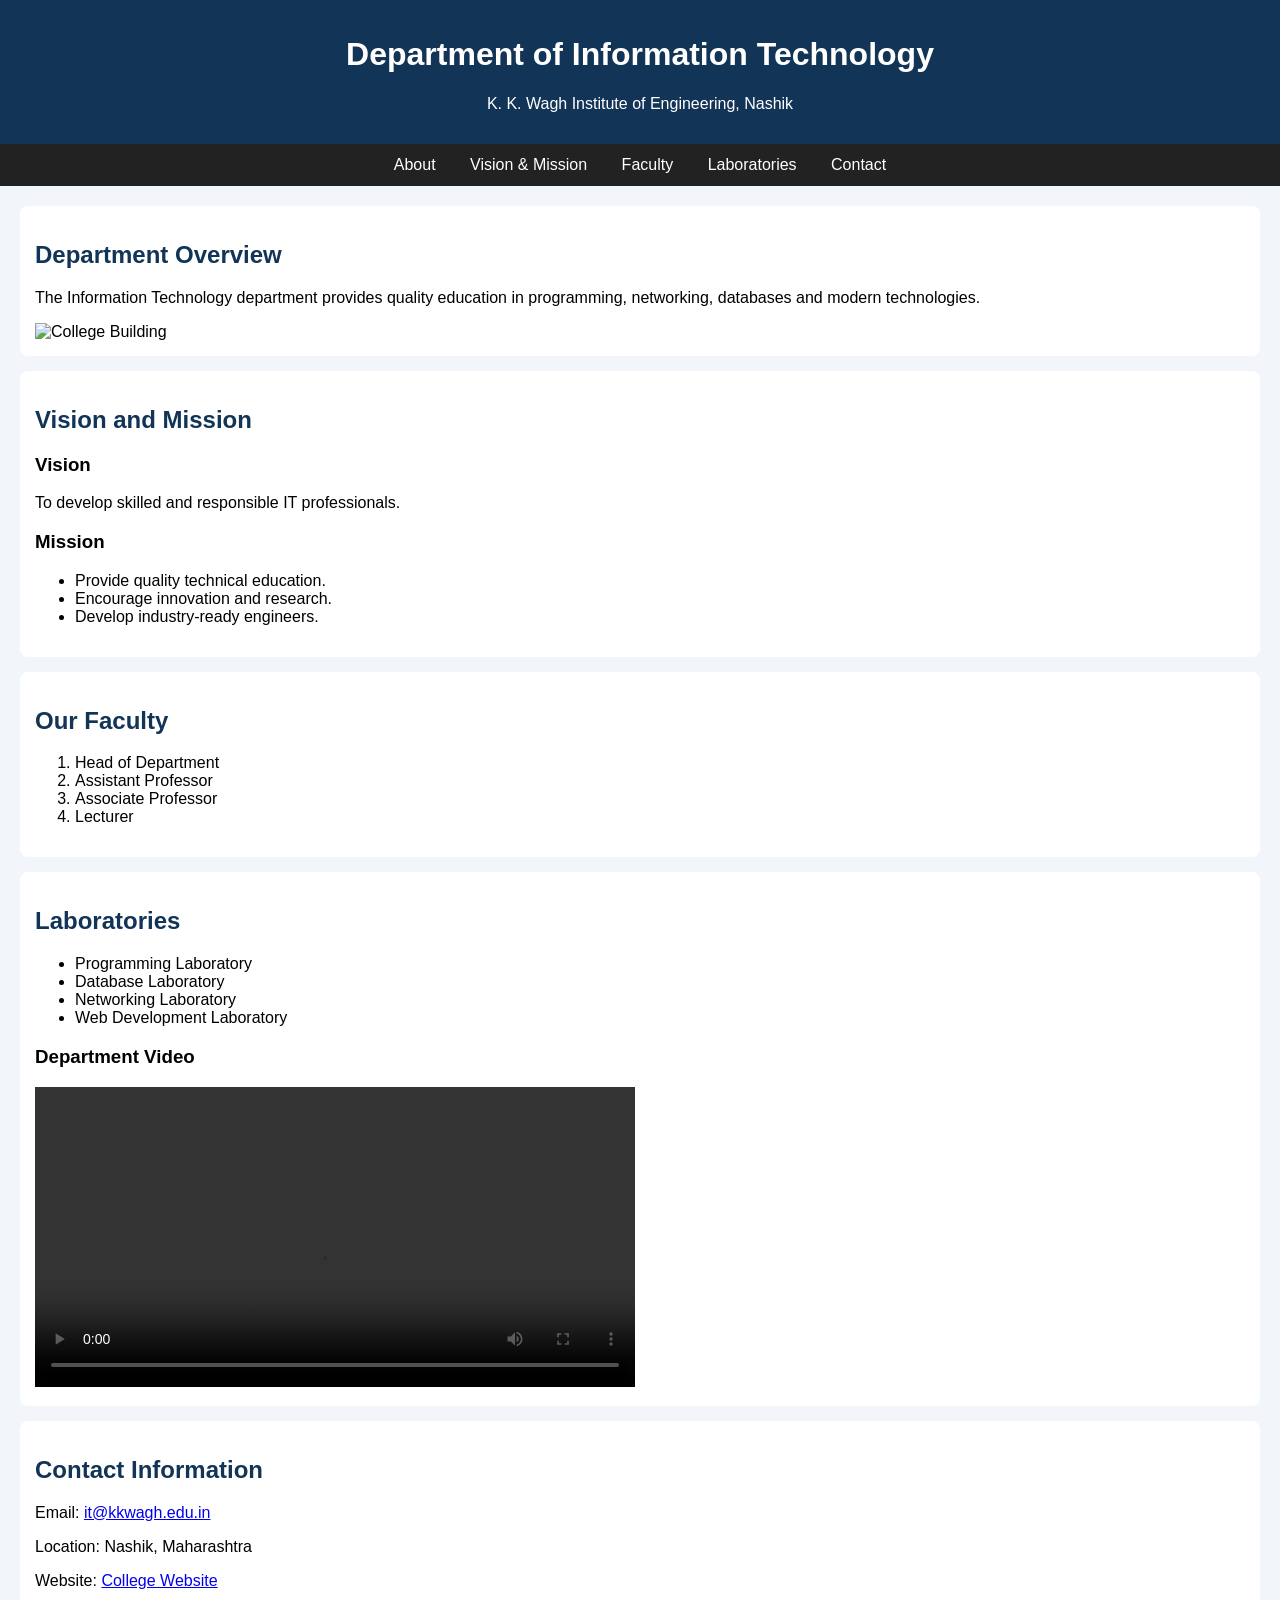
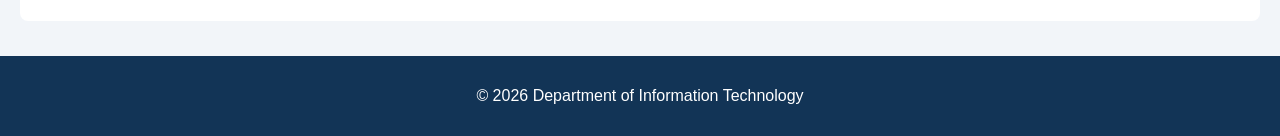
==== index.html @ 971cabb2 "Rename pract_01/index.html to index.html" ====
<!DOCTYPE html>
<html lang="en">

<head>
    <meta charset="UTF-8">
    <meta name="viewport" content="width=device-width, initial-scale=1.0">
    <title>IT Department - KKWIEER</title>

    <style>
        body {
            font-family: Arial, sans-serif;
            margin: 0;
            background-color: #f2f5f9;
        }

        header {
            background-color: #123456;
            color: white;
            text-align: center;
            padding: 15px;
        }

        nav {
            background-color: #222;
            padding: 12px;
            text-align: center;
        }

        nav a {
            color: white;
            text-decoration: none;
            margin: 15px;
        }

        main {
            padding: 20px;
        }

        section {
            background: white;
            padding: 15px;
            margin-bottom: 15px;
            border-radius: 8px;
        }

        h2 {
            color: #123456;
        }

        footer {
            background: #123456;
            color: white;
            text-align: center;
            padding: 15px;
        }
    </style>
</head>

<body>

    <header>
        <h1>Department of Information Technology</h1>
        <p>K. K. Wagh Institute of Engineering, Nashik</p>
    </header>

    <nav>
        <a href="#about">About</a>
        <a href="#vision">Vision & Mission</a>
        <a href="#faculty">Faculty</a>
        <a href="#labs">Laboratories</a>
        <a href="#contact">Contact</a>
    </nav>

    <main>

        <section id="about">
            <h2>Department Overview</h2>
            <p>
                The Information Technology department provides quality
                education in programming, networking, databases and
                modern technologies.
            </p>
            <img src="college.jpg" alt="College Building" width="300">
        </section>

        <section id="vision">
            <h2>Vision and Mission</h2>
            <h3>Vision</h3>
            <p>To develop skilled and responsible IT professionals.</p>

            <h3>Mission</h3>
            <ul>
                <li>Provide quality technical education.</li>
                <li>Encourage innovation and research.</li>
                <li>Develop industry-ready engineers.</li>
            </ul>
        </section>

        <section id="faculty">
            <h2>Our Faculty</h2>
            <ol>
                <li>Head of Department</li>
                <li>Assistant Professor</li>
                <li>Associate Professor</li>
                <li>Lecturer</li>
            </ol>
        </section>

        <section id="labs">
            <h2>Laboratories</h2>
            <ul>
                <li>Programming Laboratory</li>
                <li>Database Laboratory</li>
                <li>Networking Laboratory</li>
                <li>Web Development Laboratory</li>
            </ul>

            <h3>Department Video</h3>
            <video width="600" controls>
                <source src="department.mp4" type="video/mp4">
                Your browser does not support video.
            </video>
        </section>

        <section id="contact">
            <h2>Contact Information</h2>
            <p>Email: <a href="mailto:it@kkwagh.edu.in">
                    it@kkwagh.edu.in</a></p>
            <p>Location: Nashik, Maharashtra</p>
            <p>
                Website:
                <a href="https://www.kkwagh.edu.in" target="_blank">
                    College Website
                </a>
            </p>
        </section>

    </main>

    <footer>
        <p>&copy; 2026 Department of Information Technology</p>
    </footer>

</body>

</html>
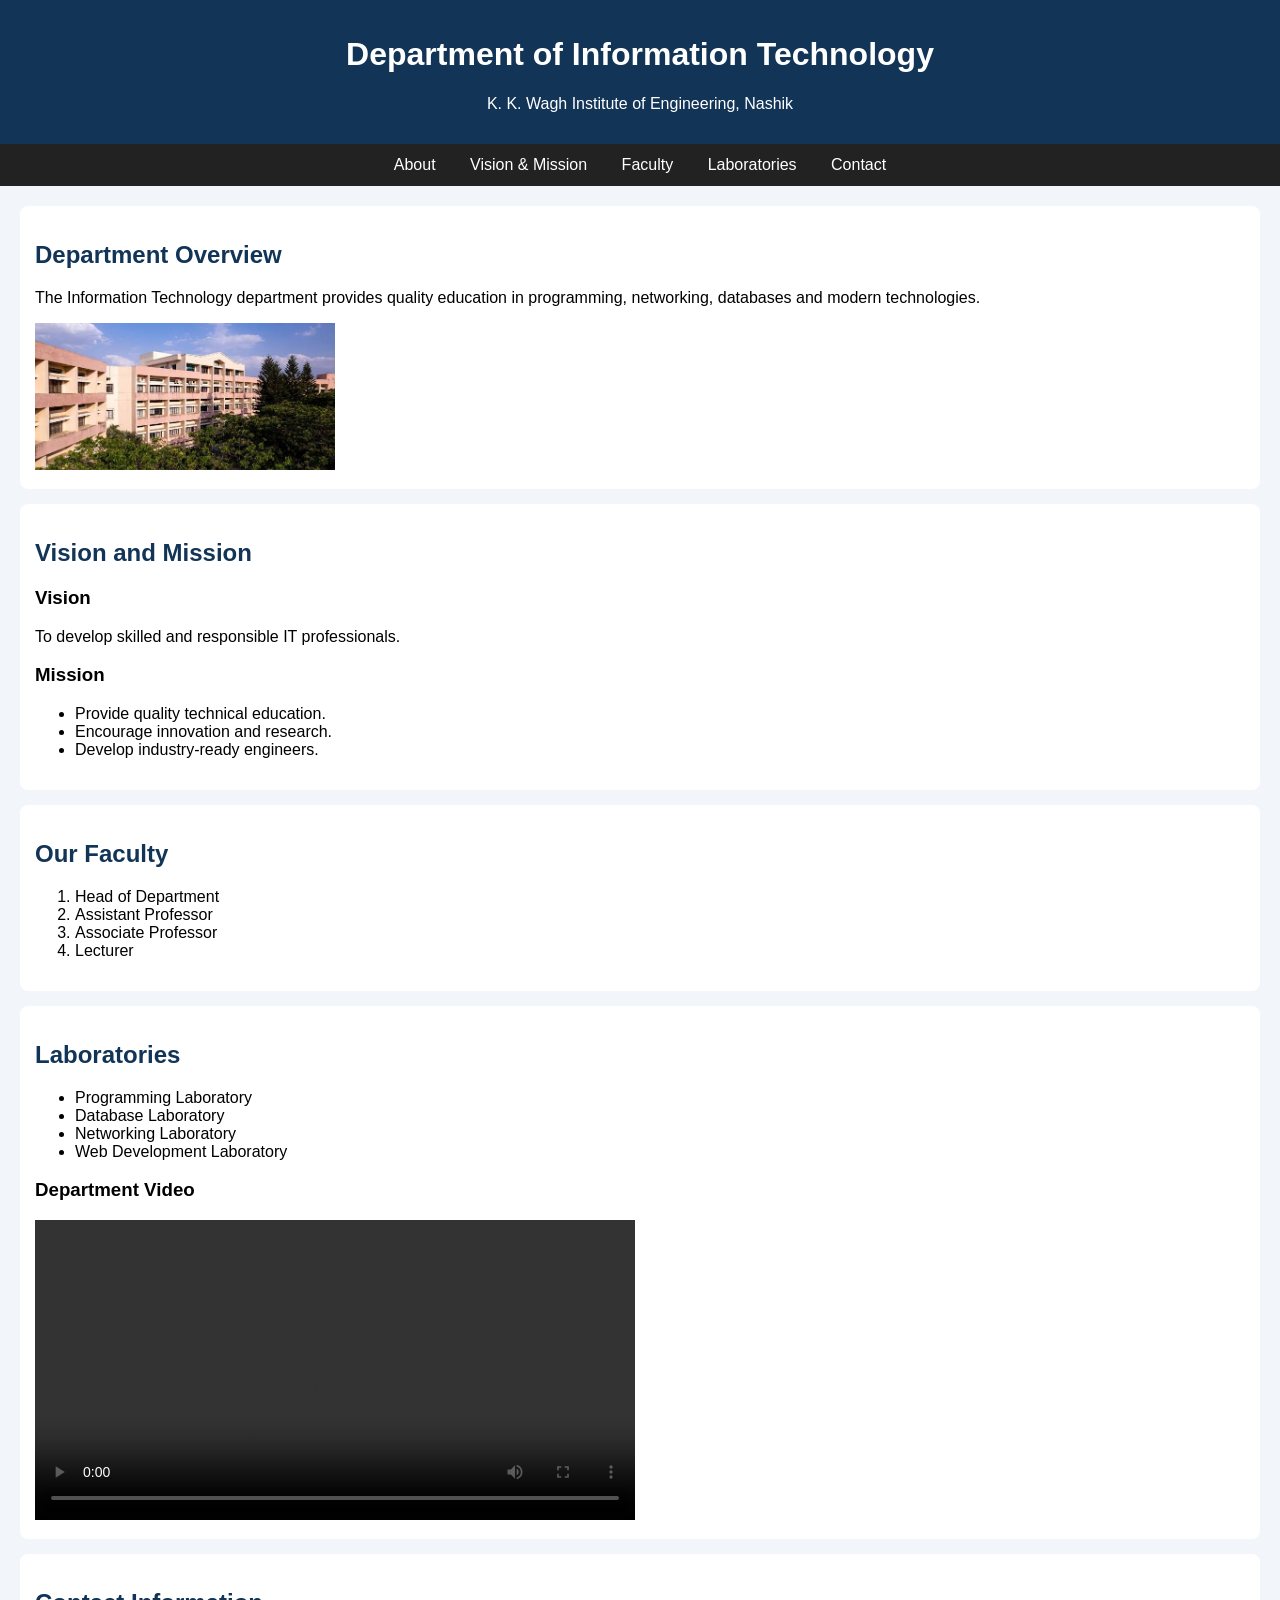
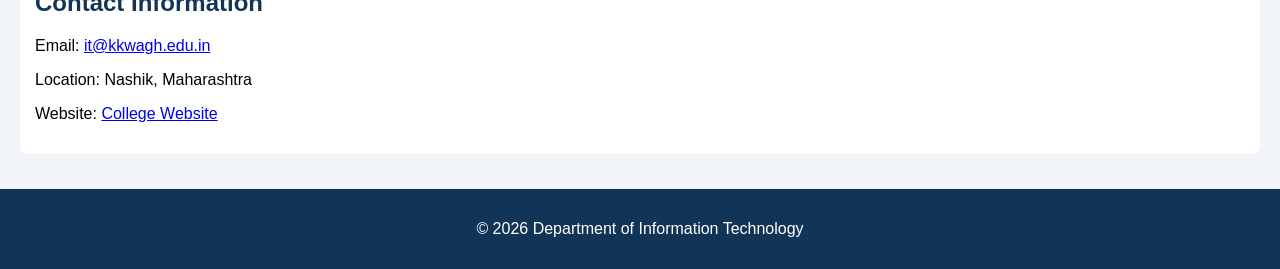
==== commit d4c29c02: "Update index.html" ====
--- a/index.html
+++ b/index.html
@@ -1,4 +1,5 @@
 <!DOCTYPE html>
+
 <html lang="en">
 
 <head>
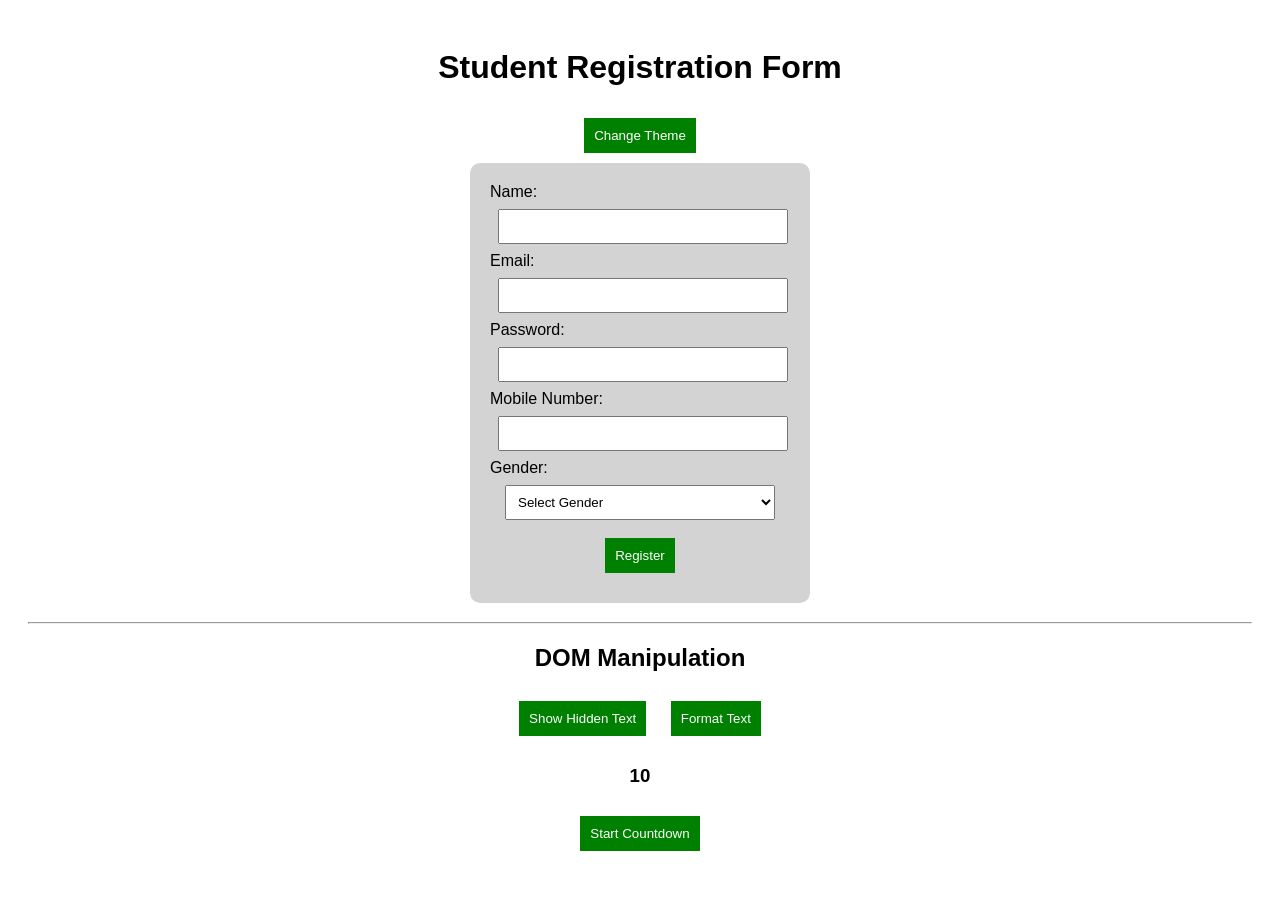
==== commit 8d0643ec: "Add files via upload" ====
--- a/index.html
+++ b/index.html
@@ -1,147 +1,65 @@
-<!DOCTYPE html>
-
-<html lang="en">
-
-<head>
-    <meta charset="UTF-8">
-    <meta name="viewport" content="width=device-width, initial-scale=1.0">
-    <title>IT Department - KKWIEER</title>
-
-    <style>
-        body {
-            font-family: Arial, sans-serif;
-            margin: 0;
-            background-color: #f2f5f9;
-        }
-
-        header {
-            background-color: #123456;
-            color: white;
-            text-align: center;
-            padding: 15px;
-        }
-
-        nav {
-            background-color: #222;
-            padding: 12px;
-            text-align: center;
-        }
-
-        nav a {
-            color: white;
-            text-decoration: none;
-            margin: 15px;
-        }
-
-        main {
-            padding: 20px;
-        }
-
-        section {
-            background: white;
-            padding: 15px;
-            margin-bottom: 15px;
-            border-radius: 8px;
-        }
-
-        h2 {
-            color: #123456;
-        }
-
-        footer {
-            background: #123456;
-            color: white;
-            text-align: center;
-            padding: 15px;
-        }
-    </style>
-</head>
-
-<body>
-
-    <header>
-        <h1>Department of Information Technology</h1>
-        <p>K. K. Wagh Institute of Engineering, Nashik</p>
-    </header>
-
-    <nav>
-        <a href="#about">About</a>
-        <a href="#vision">Vision & Mission</a>
-        <a href="#faculty">Faculty</a>
-        <a href="#labs">Laboratories</a>
-        <a href="#contact">Contact</a>
-    </nav>
-
-    <main>
-
-        <section id="about">
-            <h2>Department Overview</h2>
-            <p>
-                The Information Technology department provides quality
-                education in programming, networking, databases and
-                modern technologies.
-            </p>
-            <img src="college.jpg" alt="College Building" width="300">
-        </section>
-
-        <section id="vision">
-            <h2>Vision and Mission</h2>
-            <h3>Vision</h3>
-            <p>To develop skilled and responsible IT professionals.</p>
-
-            <h3>Mission</h3>
-            <ul>
-                <li>Provide quality technical education.</li>
-                <li>Encourage innovation and research.</li>
-                <li>Develop industry-ready engineers.</li>
-            </ul>
-        </section>
-
-        <section id="faculty">
-            <h2>Our Faculty</h2>
-            <ol>
-                <li>Head of Department</li>
-                <li>Assistant Professor</li>
-                <li>Associate Professor</li>
-                <li>Lecturer</li>
-            </ol>
-        </section>
-
-        <section id="labs">
-            <h2>Laboratories</h2>
-            <ul>
-                <li>Programming Laboratory</li>
-                <li>Database Laboratory</li>
-                <li>Networking Laboratory</li>
-                <li>Web Development Laboratory</li>
-            </ul>
-
-            <h3>Department Video</h3>
-            <video width="600" controls>
-                <source src="department.mp4" type="video/mp4">
-                Your browser does not support video.
-            </video>
-        </section>
-
-        <section id="contact">
-            <h2>Contact Information</h2>
-            <p>Email: <a href="mailto:it@kkwagh.edu.in">
-                    it@kkwagh.edu.in</a></p>
-            <p>Location: Nashik, Maharashtra</p>
-            <p>
-                Website:
-                <a href="https://www.kkwagh.edu.in" target="_blank">
-                    College Website
-                </a>
-            </p>
-        </section>
-
-    </main>
-
-    <footer>
-        <p>&copy; 2026 Department of Information Technology</p>
-    </footer>
-
-</body>
-
-</html>
+
+<!DOCTYPE html>
+<html>
+<head>
+    <title>Student Registration</title>
+    <link rel="stylesheet" href="style.css">
+</head>
+<body>
+
+    <h1 id="heading">Student Registration Form</h1>
+
+    <button onclick="changeTheme()">Change Theme</button>
+
+    <form id="myForm">
+
+        <label>Name:</label>
+        <input type="text" id="name">
+        <span id="nameError"></span>
+
+        <label>Email:</label>
+        <input type="text" id="email">
+        <span id="emailError"></span>
+
+        <label>Password:</label>
+        <input type="password" id="password">
+        <span id="passwordError"></span>
+
+        <label>Mobile Number:</label>
+        <input type="text" id="mobile">
+        <span id="mobileError"></span>
+
+        <label>Gender:</label>
+        <select id="gender">
+            <option value="">Select Gender</option>
+            <option>Male</option>
+            <option>Female</option>
+            <option>Other</option>
+        </select>
+        <span id="genderError"></span>
+
+        <button type="submit">Register</button>
+
+    </form>
+
+    <h3 id="message"></h3>
+
+    <hr>
+
+    <h2>DOM Manipulation</h2>
+
+    <button onclick="showText()">Show Hidden Text</button>
+
+    <p id="hiddenText" style="display:none;">
+        Welcome to JavaScript DOM Manipulation!
+    </p>
+
+    <button onclick="changeText()">Format Text</button>
+
+    <h3 id="timer">10</h3>
+    <button onclick="startTimer()">Start Countdown</button>
+
+    <script src="script.js"></script>
+
+</body>
+</html>
--- a/style.css
+++ b/style.css
@@ -0,0 +1,46 @@
+
+body {
+    font-family: Arial;
+    background-color: white;
+    text-align: center;
+    padding: 20px;
+}
+
+form {
+    width: 300px;
+    margin: auto;
+    padding: 20px;
+    background: lightgray;
+    border-radius: 10px;
+}
+
+input, select {
+    width: 90%;
+    padding: 8px;
+    margin: 8px;
+}
+
+label {
+    display: block;
+    text-align: left;
+}
+
+button {
+    padding: 10px;
+    margin: 10px;
+    cursor: pointer;
+    background: green;
+    color: white;
+    border: none;
+}
+
+span {
+    color: red;
+    display: block;
+    font-size: 13px;
+}
+
+.dark {
+    background-color: #222;
+    color: white;
+}
